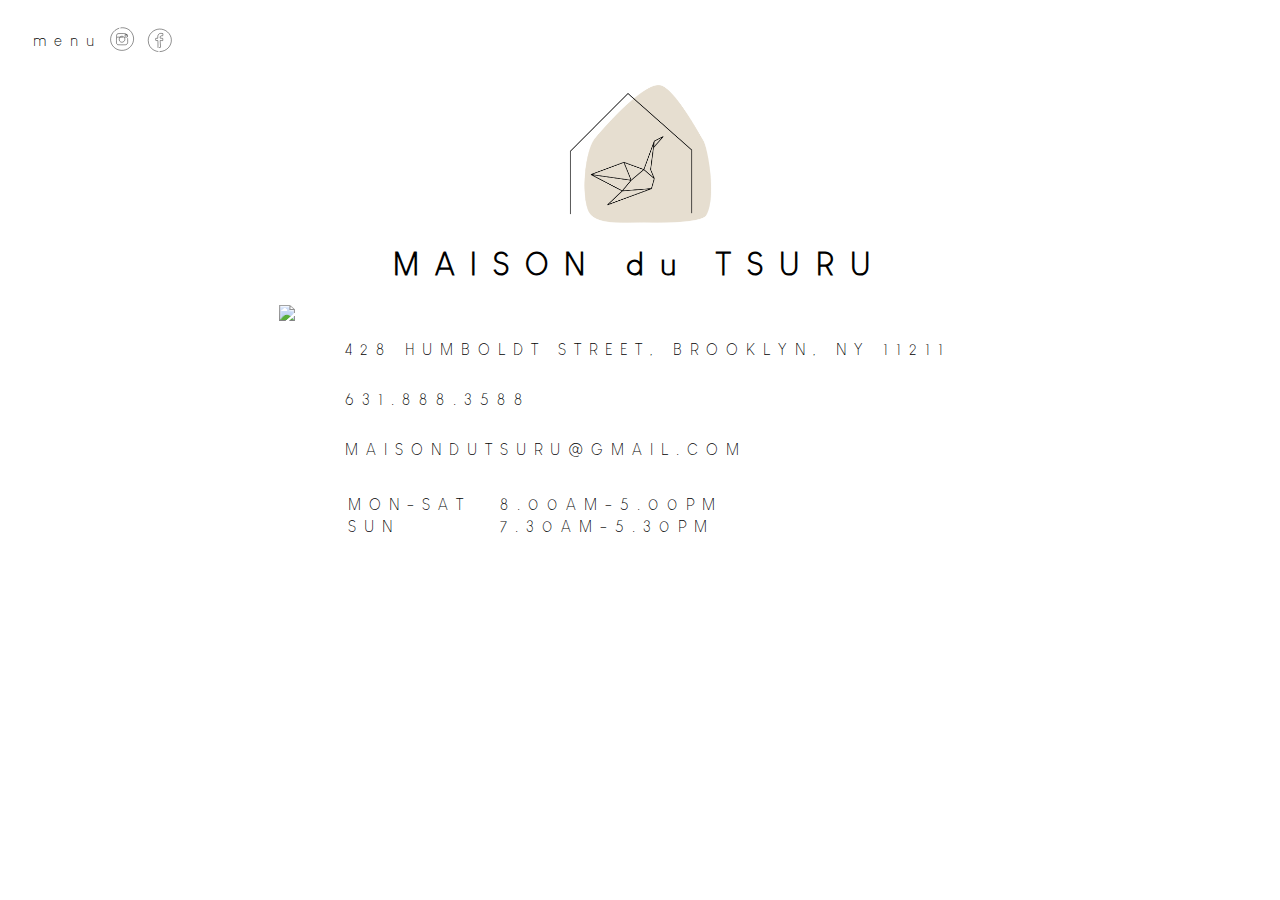
==== index.html @ d5f09e12 "first commit" ====
<!doctype html>

<html lang="en">
<head>
  <meta charset="utf-8">

  <title>MAISON du TSURU</title>
  <meta name="description" content="fill in">

  <link rel="stylesheet" href="styles.css">
</head>

<body>
  <nav>
    <a href='./menu.html'>menu</a>
    <a href='https://www.instagram.com/maisondutsuru/' target='_blank'><img class='social-icon' src='./assets/icon-instagram.svg'></img></a>
    <a href='https://www.facebook.com/MAISON-du-TSURU-101312791966417/' target='_blank'><img class='social-icon' src='./assets/icon-facebook.svg'></img></a>
  </nav>
  <header>
    <img src='./assets/maison-tsuru-logo.svg' width=150></img>
    <h1>MAISON du TSURU</h1>
  </header>
  <article>
    <section>
      <img id='storefront' src='./assets/maison-tsuru-storefront.png' width=500></img>
    </section>
    <section id='info'>
      <p><a href='https://g.page/maison-du-tsuru' target='_blank'>428 Humboldt Street, Brooklyn, NY 11211</a></p>
      <p><a href="tel:631-888-3588">631.888.3588</a></p>
      <p><a href='mailto:maisondutsuru@gmail.com'>maisondutsuru@gmail.com</a></p>
      <br>
      <table>
        <colgroup>
          <col span="1" style="width: 150px;">
        </colgroup>
        <tr>
          <td>Mon-Sat</td>
          <td>8.00am-5.00pm</td>
        </tr>
        <tr>
          <td>Sun</td>
          <td>7.30am-5.30pm</td>
        </tr>
      </table>
    </section>
  </article>
  <script src="scripts.js"></script>
</body>
</html>
---- styles.css ----
@font-face {
  font-family: 'Louis George Cafe';
  src: url('./assets/louis-george-cafe-light.woff') format('woff'),
       url('./assets/louis-george-cafe-light.woff') format('truetype');
  font-weight: light;
}

body {
  font-family: 'Louis George Cafe';
  letter-spacing: 0.5em;
}

h1 {
  letter-spacing: 0.5em;
}

header {
  display: flex;
  flex-direction: column;
  align-items: center;
  text-align: center;
}

nav {
  display: flex;
  align-items: center;
  margin: 25px;
}

article {
  display: flex;
  justify-content: center;
  text-transform: uppercase;
}

img#storefront {
  width: 100%;
  max-width: 500px;
}

section#info {
  margin: 20px 50px 20px 50px;
  display: flex;
  flex-direction: column;
  justify-content: center;
}

img.social-icon {
  height: 28px;
  color: blue;
  margin: 0px 5px;
}

a {
  text-decoration: none;
  color: black;
}

table tr.blank-row {
  height: 20px;
}

table th {
  text-align: left;
}

table#menu {
  margin: 0 auto 100px auto;
  text-transform: uppercase;
}

table#menu tr td{
  vertical-align: top;
  padding-bottom: 0.4em;
}

table#menu tr td h6{
  margin: 0.3em;
}


@media only screen and (max-width: 767px) {
  article {
    display: flex;
    flex-direction: column;
  }
}
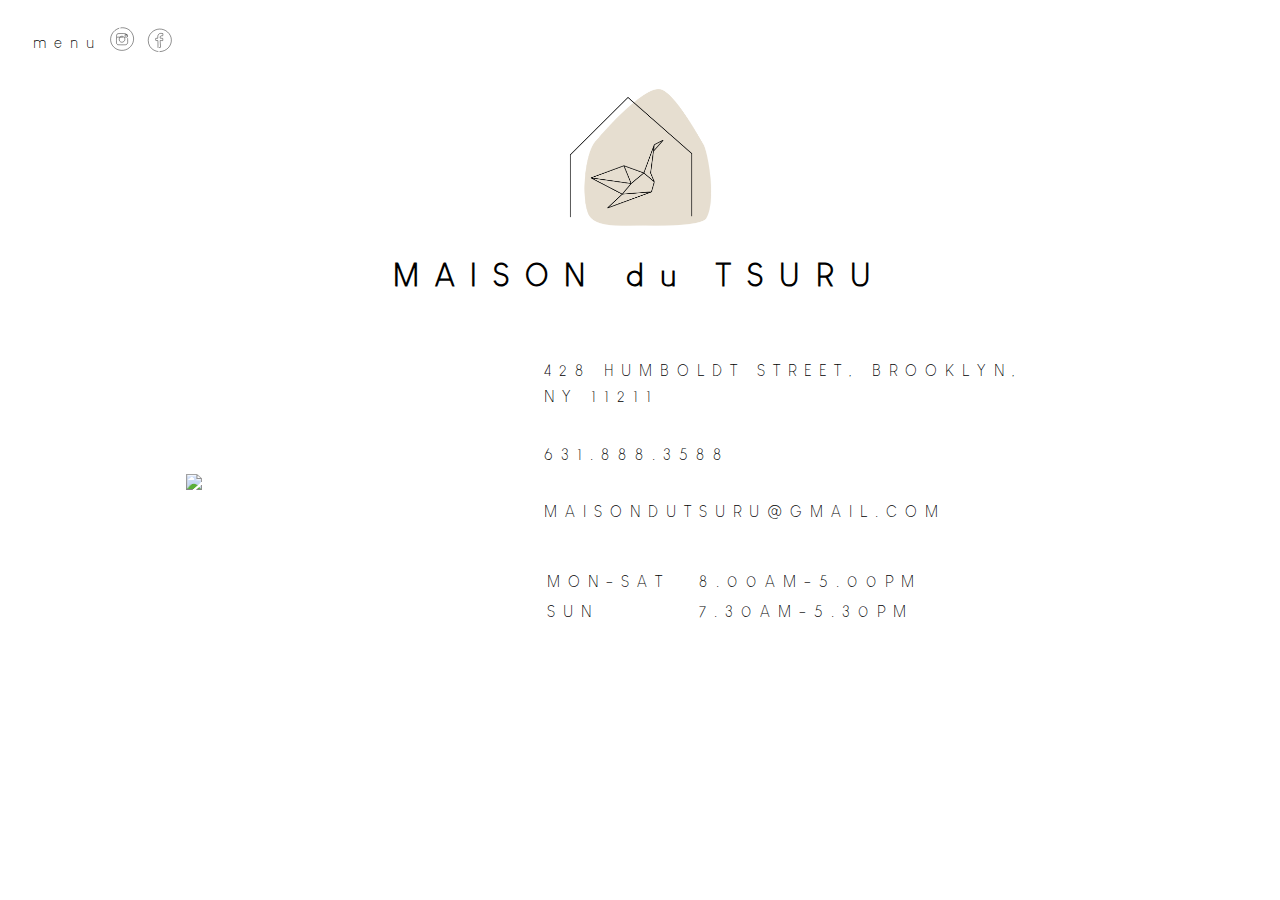
==== commit 783aff55: "update styles" ====
--- a/index.html
+++ b/index.html
@@ -6,7 +6,7 @@
 
   <title>MAISON du TSURU</title>
   <meta name="description" content="fill in">
-
+  <meta name="viewport" content="width=device-width,initial-scale=1">
   <link rel="stylesheet" href="styles.css">
 </head>
 
@@ -17,7 +17,7 @@
     <a href='https://www.facebook.com/MAISON-du-TSURU-101312791966417/' target='_blank'><img class='social-icon' src='./assets/icon-facebook.svg'></img></a>
   </nav>
   <header>
-    <img src='./assets/maison-tsuru-logo.svg' width=150></img>
+    <img id='logo' src='./assets/maison-tsuru-logo.svg' width=150></img>
     <h1>MAISON du TSURU</h1>
   </header>
   <article>
--- a/styles.css
+++ b/styles.css
@@ -8,6 +8,7 @@
 body {
   font-family: 'Louis George Cafe';
   letter-spacing: 0.5em;
+  line-height: 1.6;
 }
 
 h1 {
@@ -29,8 +30,15 @@
 
 article {
   display: flex;
-  justify-content: center;
+  align-items: center;
   text-transform: uppercase;
+  max-width: 1200px;
+  padding: 0 15px;
+  margin: 0 auto;
+}
+
+section {
+  margin: 0 auto;
 }
 
 img#storefront {
@@ -39,10 +47,13 @@
 }
 
 section#info {
-  margin: 20px 50px 20px 50px;
+  padding: 20px 50px 20px 50px;
   display: flex;
   flex-direction: column;
   justify-content: center;
+  width: 100%;
+  max-width: 500px;
+  word-break: break-word;
 }
 
 img.social-icon {
@@ -79,7 +90,36 @@
 }
 
 
-@media only screen and (max-width: 767px) {
+@media only screen and (max-width: 1024px) {
+
+  body {
+    margin: 15px;
+  }
+
+  h1 {
+    font-size: 24px;
+  }
+
+  p, table {
+    font-size: 12px;
+  }
+
+  nav {
+    margin: 0px;
+  }
+
+  section {
+    margin: initial;
+  }
+
+  section#info {
+    padding: 0;
+  }
+
+  img#logo {
+    max-width: 100px;
+  }
+
   article {
     display: flex;
     flex-direction: column;
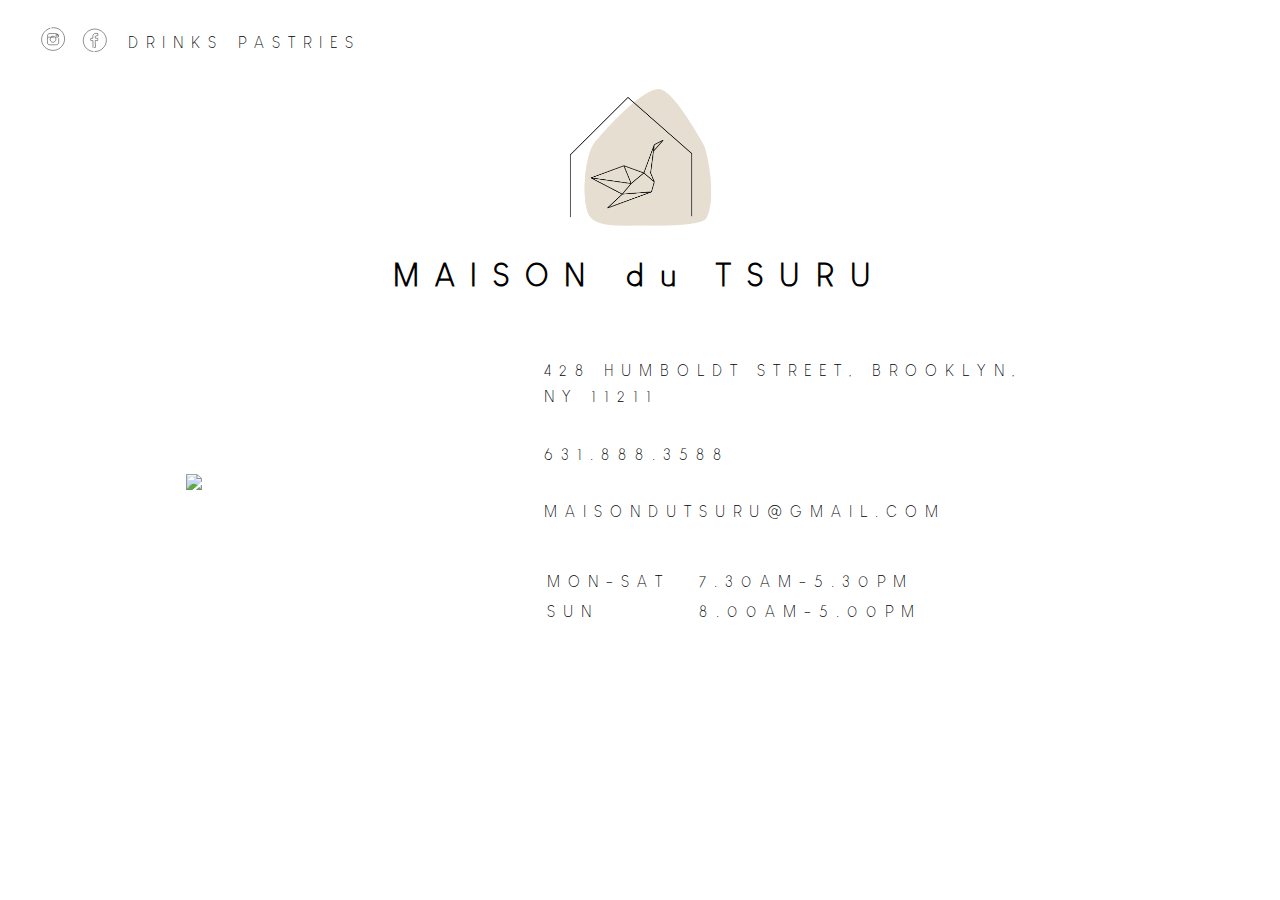
==== commit 5e959702: "updated store hours" ====
--- a/index.html
+++ b/index.html
@@ -12,9 +12,14 @@
 
 <body>
   <nav>
-    <a href='./menu.html'>menu</a>
-    <a href='https://www.instagram.com/maisondutsuru/' target='_blank'><img class='social-icon' src='./assets/icon-instagram.svg'></img></a>
-    <a href='https://www.facebook.com/MAISON-du-TSURU-101312791966417/' target='_blank'><img class='social-icon' src='./assets/icon-facebook.svg'></img></a>
+    <div id='social'>
+      <a href='https://www.instagram.com/maisondutsuru/' target='_blank'><img class='social-icon' src='./assets/icon-instagram.svg'></img></a>
+      <a href='https://www.facebook.com/MAISON-du-TSURU-101312791966417/' target='_blank'><img class='social-icon' src='./assets/icon-facebook.svg'></img></a>
+    </div>
+    <div id='nav-links'>
+      <a class='nav-link' href='./drinks.html'>drinks</a>
+      <a class='nav-link' href='./pastries.html'>pastries</a>
+    </div>
   </nav>
   <header>
     <img id='logo' src='./assets/maison-tsuru-logo.svg' width=150></img>
@@ -31,15 +36,15 @@
       <br>
       <table>
         <colgroup>
-          <col span="1" style="width: 150px;">
+          <col span="1" class='first-column'>
         </colgroup>
         <tr>
           <td>Mon-Sat</td>
-          <td>8.00am-5.00pm</td>
+          <td>7.30am-5.30pm</td>
         </tr>
         <tr>
           <td>Sun</td>
-          <td>7.30am-5.30pm</td>
+          <td>8.00am-5.00pm</td>
         </tr>
       </table>
     </section>
--- a/styles.css
+++ b/styles.css
@@ -15,6 +15,12 @@
   letter-spacing: 0.5em;
 }
 
+a {
+  text-decoration: none;
+  color: black;
+  text-transform: uppercase;
+}
+
 header {
   display: flex;
   flex-direction: column;
@@ -24,8 +30,24 @@
 
 nav {
   display: flex;
+  letter-spacing: 0;
   align-items: center;
   margin: 25px;
+}
+
+img.social-icon {
+  height: 28px;
+  color: blue;
+  margin: 0px 5px;
+}
+
+nav div#nav-links {
+  margin-left: 10px;
+}
+
+nav a.nav-link {
+  letter-spacing: 0.5em;
+  margin: 0 5px;
 }
 
 article {
@@ -56,15 +78,8 @@
   word-break: break-word;
 }
 
-img.social-icon {
-  height: 28px;
-  color: blue;
-  margin: 0px 5px;
-}
-
-a {
-  text-decoration: none;
-  color: black;
+section#info col.first-column {
+  width: 150px;
 }
 
 table tr.blank-row {
@@ -78,6 +93,7 @@
 table#menu {
   margin: 0 auto 100px auto;
   text-transform: uppercase;
+  min-width: 640px;
 }
 
 table#menu tr td{
@@ -85,7 +101,7 @@
   padding-bottom: 0.4em;
 }
 
-table#menu tr td h6{
+tr td h6{
   margin: 0.3em;
 }
 
@@ -100,12 +116,28 @@
     font-size: 24px;
   }
 
-  p, table {
+  p, a, table {
     font-size: 12px;
   }
 
   nav {
+    justify-content: space-between;
     margin: 0px;
+  }
+
+  nav div#nav-links {
+    display: flex;
+    flex-direction: column;
+    text-align: right;
+  }
+
+  article {
+    display: flex;
+    flex-direction: column;
+  }
+
+  img#logo {
+    max-width: 100px;
   }
 
   section {
@@ -116,12 +148,12 @@
     padding: 0;
   }
 
-  img#logo {
-    max-width: 100px;
+  section#info col.first-column {
+    width: 125px;
   }
 
-  article {
-    display: flex;
-    flex-direction: column;
+  table#menu {
+    margin: 0 auto 60px auto;
+    min-width: auto;
   }
 }
